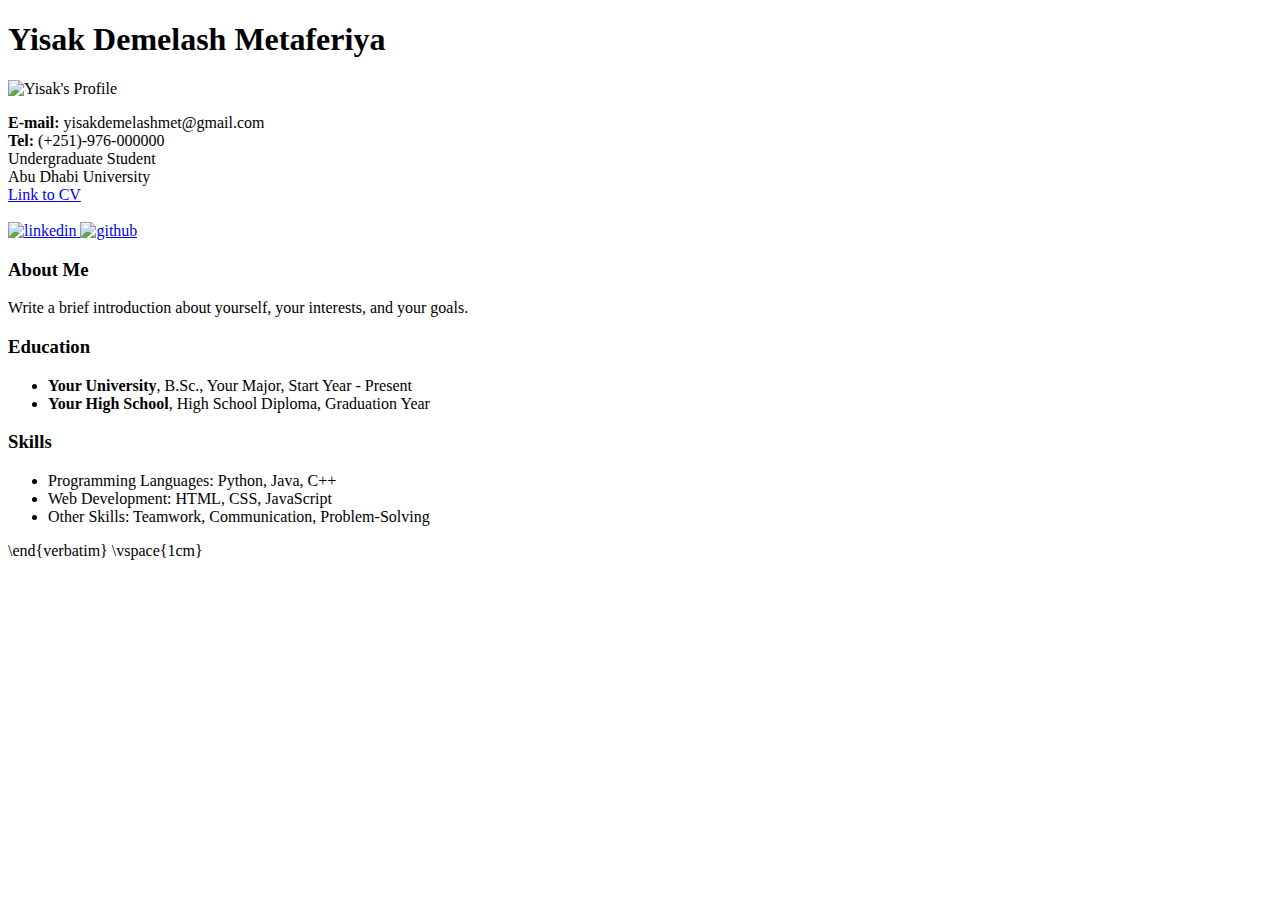
==== index.html @ 1f3a2b0a "editing email index.html" ====
<!DOCTYPE html>
<html lang="en">
<head>
  <meta charset="utf-8">
  <meta http-equiv="X-UA-Compatible" content="IE=edge,chrome=1">

  <title>Yisak Demelash Metaferiya</title>
  <meta name="description" content="Your personal portfolio">

  <link href="style.css" rel="stylesheet">
</head>
<body>
  <div class="container">
    <header>
      <h1>Yisak Demelash Metaferiya</h1>
      <img src="Yisak_profile.jpg" alt="Yisak's Profile" style="width:150px;"><br />
      <p>
        <b>E-mail:</b> yisakdemelashmet@gmail.com <br />
        <b>Tel:</b> (+251)-976-000000<br />
        Undergraduate Student<br />
        Abu Dhabi University<br />
        <a href="./assets/YourCV.pdf">Link to CV</a><br /><br />
        <a href="https://www.linkedin.com/in/yisak-metaferiya-029149290/">
          <img src="./assets/linkedin.png" alt="linkedin" style="width:28px;height:28px;border:0;">
        </a>
        <a href="https://github.com/">
          <img src="./assets/github.png" alt="github" style="width:28px;height:28px;border:0;">
        </a>
      </p>
    </header>

    <section class="content">
      <h3>About Me</h3>
      <p>
        Write a brief introduction about yourself, your interests, and your goals.
      </p>

      <h3>Education</h3>
      <ul>
        <li><b>Your University</b>, B.Sc., Your Major, Start Year - Present</li>
        <li><b>Your High School</b>, High School Diploma, Graduation Year</li>
      </ul>

      <h3>Skills</h3>
      <ul>
        <li>Programming Languages: Python, Java, C++</li>
        <li>Web Development: HTML, CSS, JavaScript</li>
        <li>Other Skills: Teamwork, Communication, Problem-Solving</li>
      </ul>
    </section>
  </div>
</body>
</html>
\end{verbatim}
\vspace{1cm}
---- style.css ----
body{

}
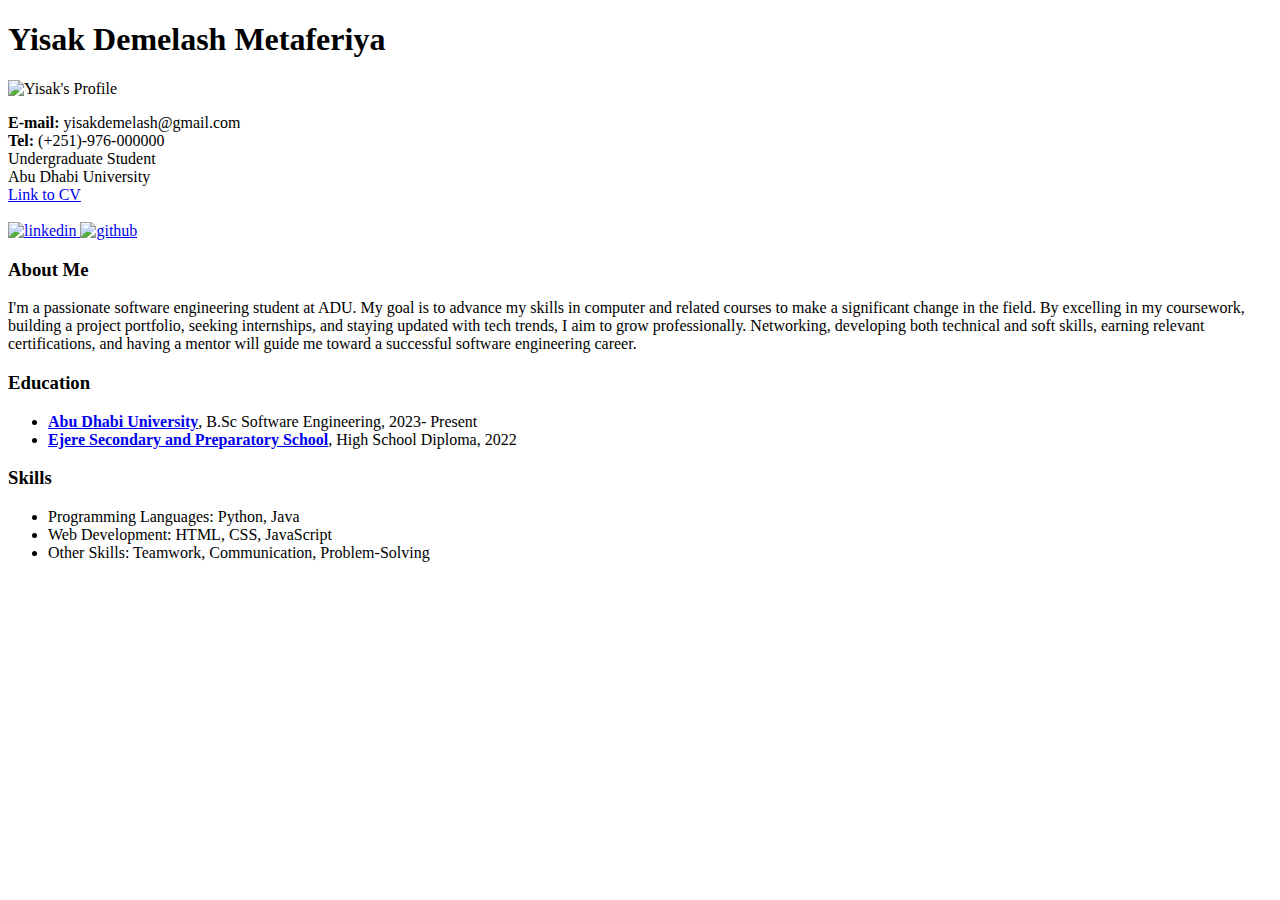
==== commit 72bddb02: "images styled index.html" ====
--- a/index.html
+++ b/index.html
@@ -1,5 +1,6 @@
 <!DOCTYPE html>
 <html lang="en">
+
 <head>
   <meta charset="utf-8">
   <meta http-equiv="X-UA-Compatible" content="IE=edge,chrome=1">
@@ -7,24 +8,27 @@
   <title>Yisak Demelash Metaferiya</title>
   <meta name="description" content="Your personal portfolio">
 
-  <link href="style.css" rel="stylesheet">
+  <link href="css/style.css" rel="stylesheet">
 </head>
+
 <body>
   <div class="container">
     <header>
       <h1>Yisak Demelash Metaferiya</h1>
-      <img src="Yisak_profile.jpg" alt="Yisak's Profile" style="width:150px;"><br />
-      <p>
-        <b>E-mail:</b> yisakdemelashmet@gmail.com <br />
+     <div>
+        <img id="profile" src="assets/Yisak_profile.jpg" alt="Yisak's Profile" ><br />
+    </div>    
+     <p>
+        <b>E-mail:</b> yisakdemelash@gmail.com <br />
         <b>Tel:</b> (+251)-976-000000<br />
         Undergraduate Student<br />
         Abu Dhabi University<br />
-        <a href="./assets/YourCV.pdf">Link to CV</a><br /><br />
+        <a href="./assets/mysampleCV.pdf">Link to CV</a><br /><br />
         <a href="https://www.linkedin.com/in/yisak-metaferiya-029149290/">
-          <img src="./assets/linkedin.png" alt="linkedin" style="width:28px;height:28px;border:0;">
+          <img src="./assets/linkedin-48.png" alt="linkedin" id="lik_img">
         </a>
-        <a href="https://github.com/">
-          <img src="./assets/github.png" alt="github" style="width:28px;height:28px;border:0;">
+        <a href="https://github.com/Yisak-E/">
+          <img id="git_img" src="assets/github-48.png" alt="github">
         </a>
       </p>
     </header>
@@ -32,24 +36,27 @@
     <section class="content">
       <h3>About Me</h3>
       <p>
-        Write a brief introduction about yourself, your interests, and your goals.
-      </p>
+      I'm a passionate software engineering student at ADU. My goal is to advance my skills in computer and related courses to
+      make a significant change in the field. By excelling in my coursework, building a project portfolio, seeking
+      internships, and staying updated with tech trends, I aim to grow professionally. Networking, developing both technical
+      and soft skills, earning relevant certifications, and having a mentor will guide me toward a successful software
+      engineering career. 
+  </p>
 
       <h3>Education</h3>
       <ul>
-        <li><b>Your University</b>, B.Sc., Your Major, Start Year - Present</li>
-        <li><b>Your High School</b>, High School Diploma, Graduation Year</li>
+        <li><b><a href="https://www.adu.ac.ae/">Abu Dhabi University</a></b>, B.Sc Software Engineering, 2023- Present</li>
+        <li><b><a href="https://www.Coursera.com/">Ejere Secondary and Preparatory School</a></b>, High School Diploma, 2022</li>
       </ul>
 
       <h3>Skills</h3>
       <ul>
-        <li>Programming Languages: Python, Java, C++</li>
+        <li>Programming Languages: Python, Java</li>
         <li>Web Development: HTML, CSS, JavaScript</li>
         <li>Other Skills: Teamwork, Communication, Problem-Solving</li>
       </ul>
     </section>
   </div>
 </body>
+
 </html>
-\end{verbatim}
-\vspace{1cm}
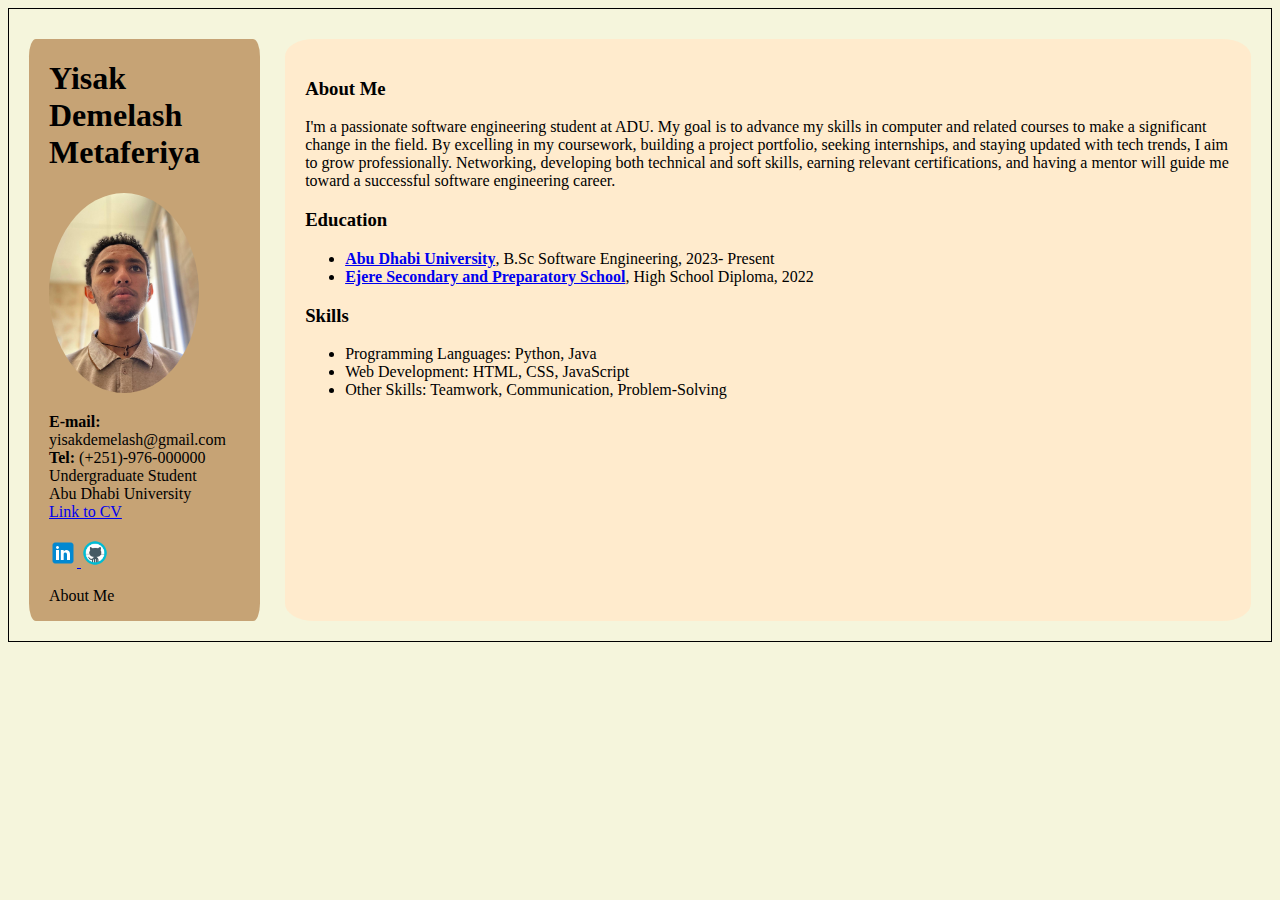
==== commit b99875de: "adding relative links to index.html" ====
--- a/index.html
+++ b/index.html
@@ -30,6 +30,7 @@
         <a href="https://github.com/Yisak-E/">
           <img id="git_img" src="assets/github-48.png" alt="github">
         </a>
+       <p><a>About Me</a></p>
       </p>
     </header>
 
--- a/css/style.css
+++ b/css/style.css
@@ -0,0 +1,40 @@
+body{
+background-color: beige;
+
+}
+
+body > div{
+  display: flex;
+  flex-direction: row;
+  padding-left: 20px;
+  padding-top: 30px;
+ border: 1px solid;
+ padding-bottom: 20px;
+}
+#git_img{
+    width: 28px;
+    height: 28px;
+}
+#lik_img{
+    width: 28px;
+    height: 28px;
+}
+header{
+    width:700px;
+    padding-left: 20px;
+    margin-right:25px ;
+    background-color: rgb(198, 163, 117);
+    border-radius: 3%;
+}
+.content{
+    padding: 20px;
+    background-color: blanchedalmond;
+    margin-right: 20px;
+    border-radius: 3%;
+
+}
+
+#profile{
+    width:150px;
+    border-radius: 50%;
+}
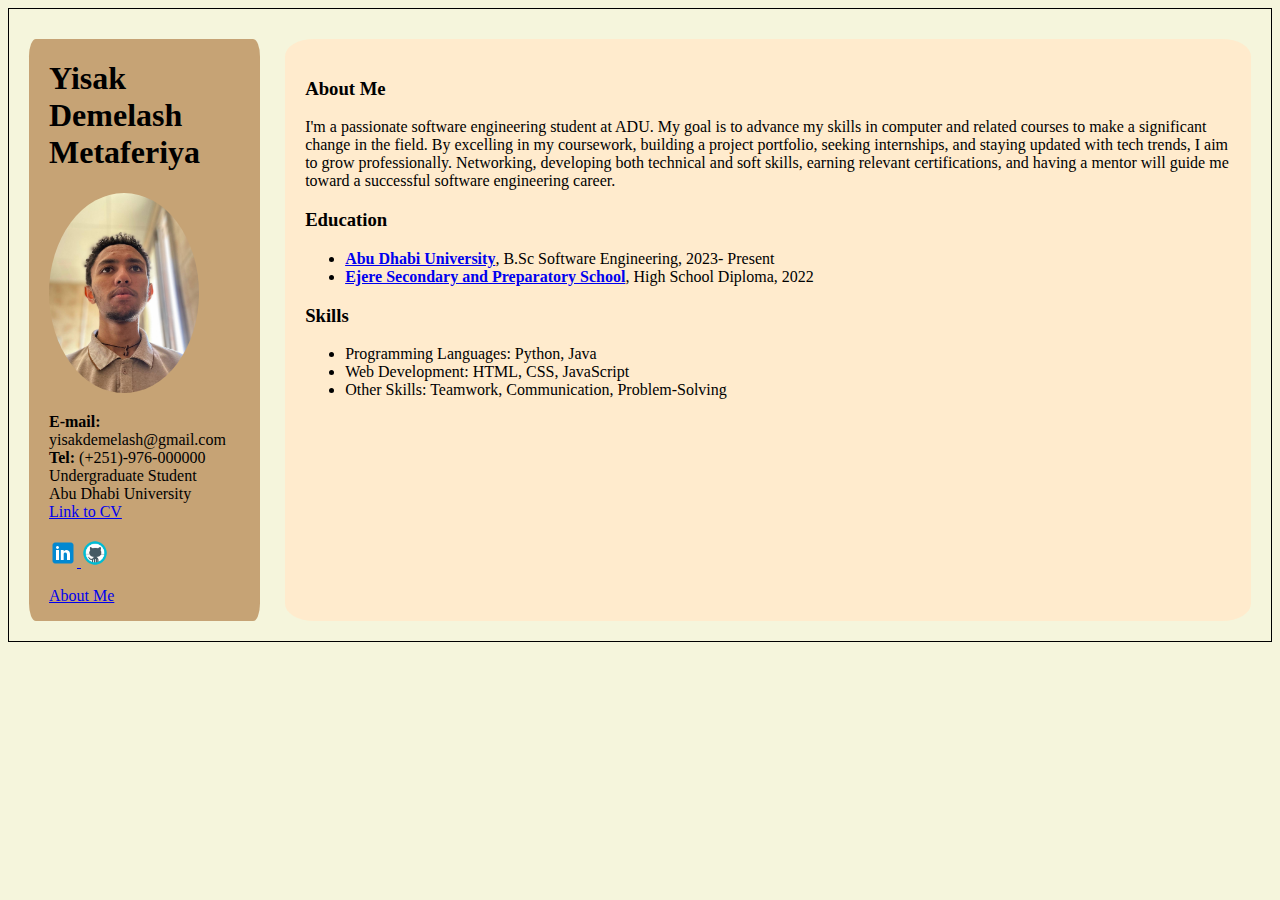
==== commit 261b082b: "modifying anchor index.html" ====
--- a/index.html
+++ b/index.html
@@ -30,7 +30,7 @@
         <a href="https://github.com/Yisak-E/">
           <img id="git_img" src="assets/github-48.png" alt="github">
         </a>
-       <p><a>About Me</a></p>
+       <p><a href="additional/about.html">About Me</a></p>
       </p>
     </header>
 
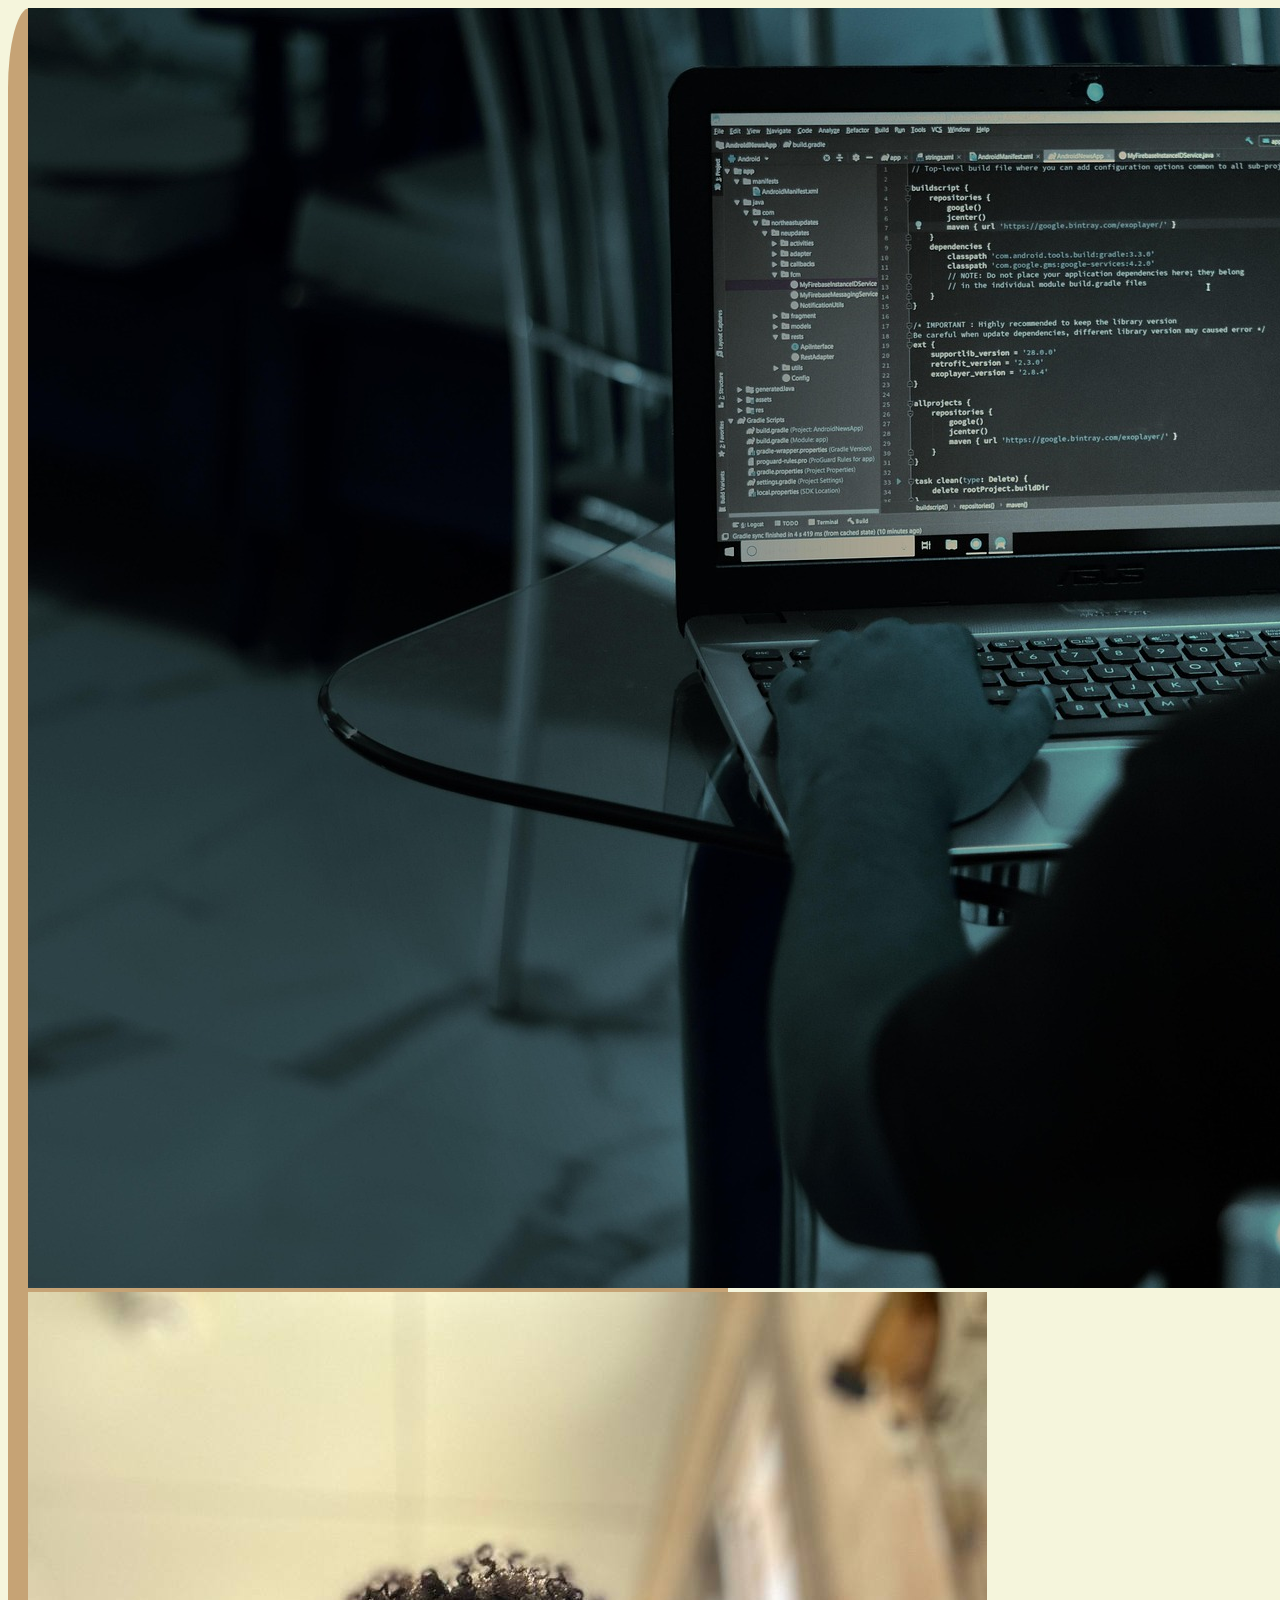
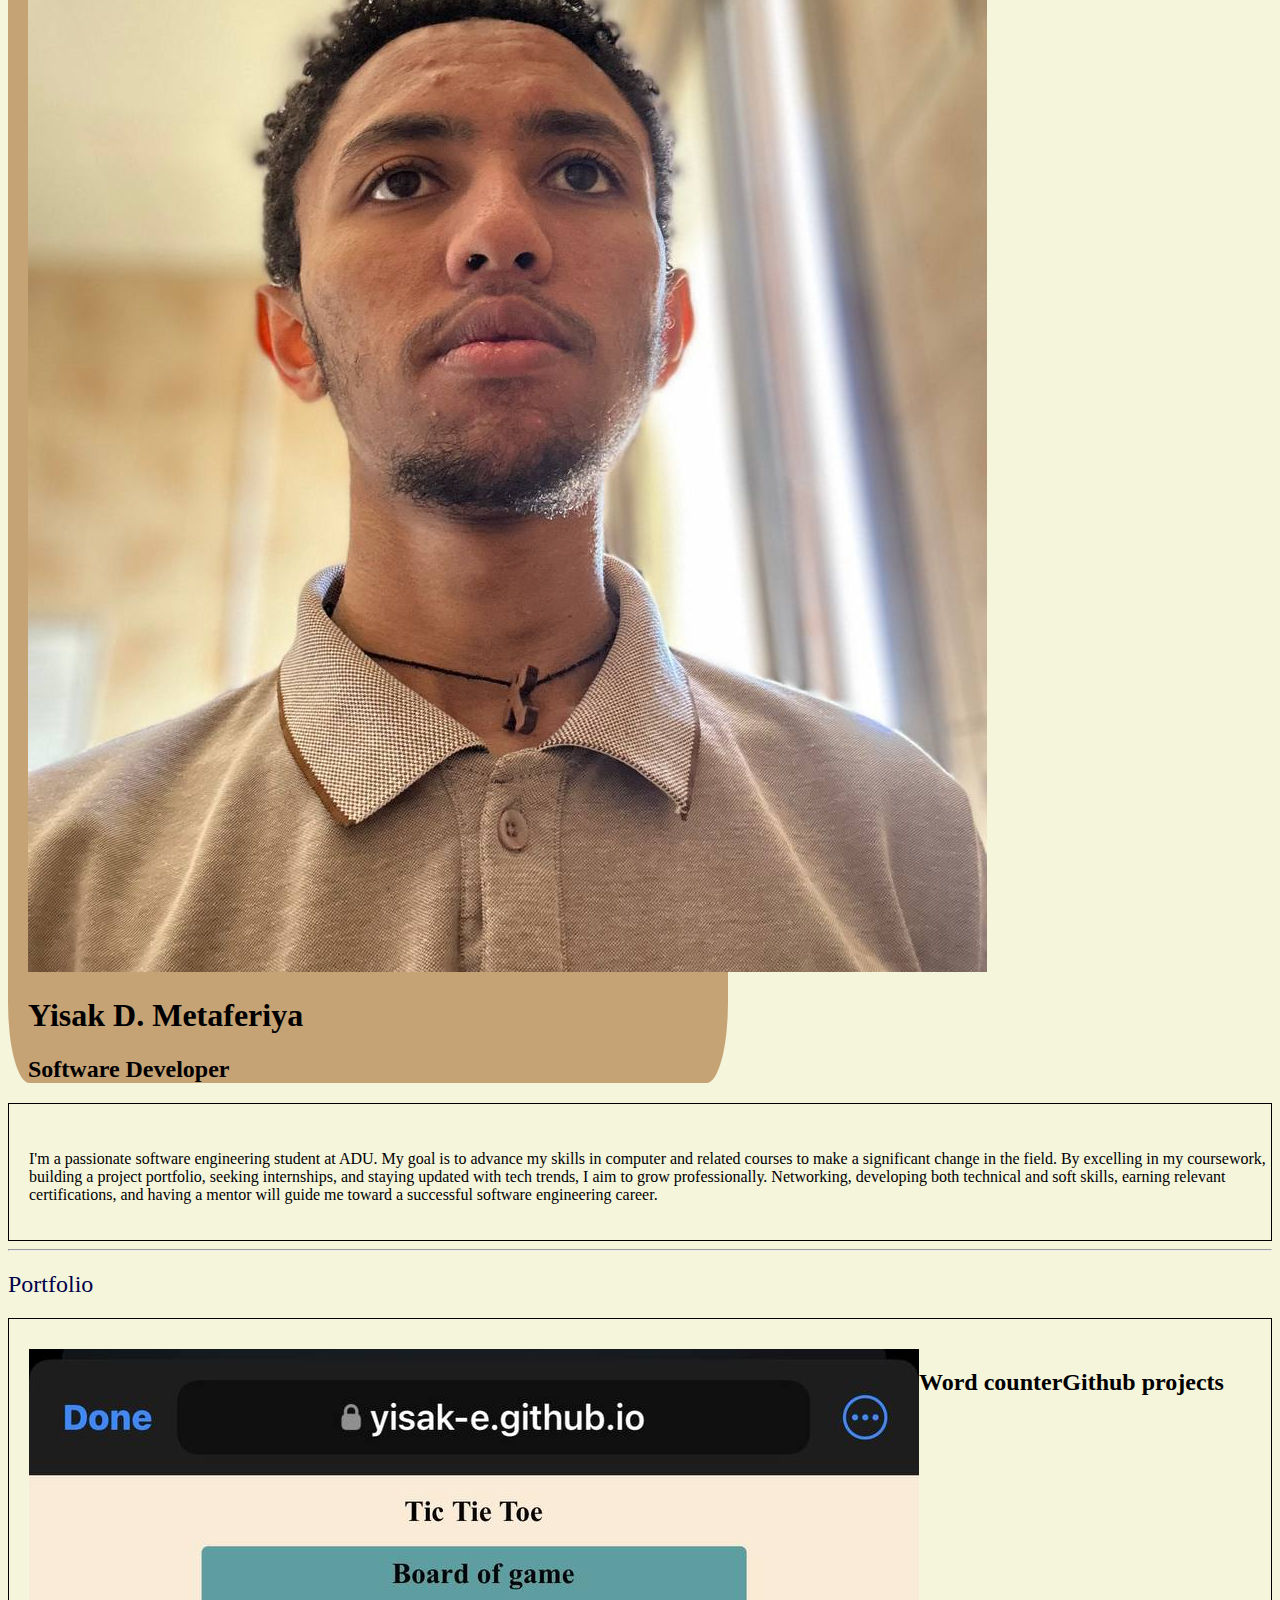
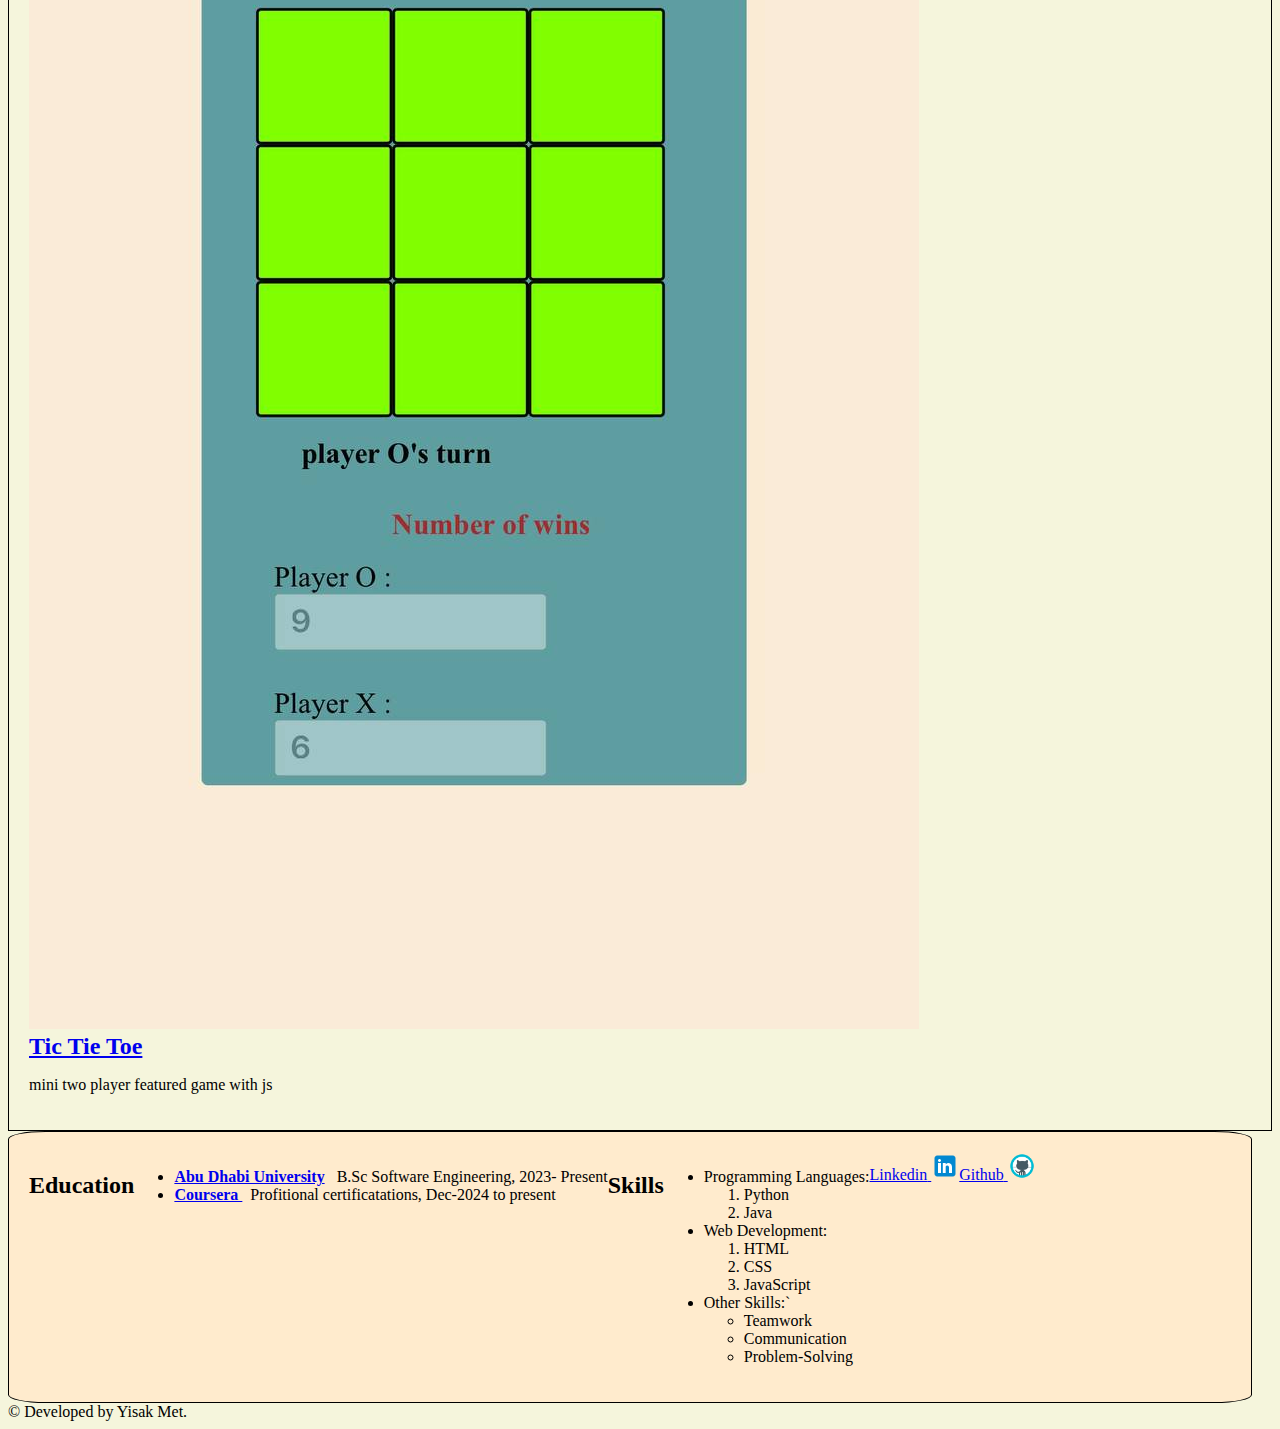
==== commit 5e7961b9: "new update 001 index.html" ====
--- a/index.html
+++ b/index.html
@@ -1,63 +1,105 @@
 <!DOCTYPE html>
 <html lang="en">
+    <head>
+        <title>Portofolio</title>
+        <meta charset="utf-8">
+        <meta name="description" content="personal mini profile">
+        <link rel="stylesheet" href="css/style.css">
+    </head>
+    <body>
+        <header>
+            <nav>
+                
+            </nav>
+            <div id="profile_img">
+                <img src="assets/back_image.jpg" alt="Profile Background" id="img4back">
+                <img src="assets/Yisak_profile.jpg" alt="profile image" id="imgOfront">
+            </div>
+            <h1>Yisak D. Metaferiya</h1>
+            <h2>Software Developer</h2>
+        </header>
+        <div>
+            <p>
+                I'm a passionate software engineering student at ADU. My goal is to advance my skills in computer and related
+                courses to
+                make a significant change in the field. By excelling in my coursework, building a project portfolio, seeking
+                internships, and staying updated with tech trends, I aim to grow professionally. Networking, developing both
+                technical
+                and soft skills, earning relevant certifications, and having a mentor will guide me toward a successful software
+                engineering career.
+            </p>
+        </div>
+        <hr>
+        <h2 style="font-weight: 500; color: rgb(0, 0, 72);">Portfolio</h2>
+        
+        <div id="portf_parts">
+            <div class="ports">
+                <div class="port_img">
+                    <img src="assets/tic.jpg" alt="tic" id="tic_img_sam">
+                </div>
+                <div>
+                    <h2  style="margin: 0;"><a class="tic_link" href="https://yisak-e.github.io/Tic_Tie_Toe-with_js/">Tic Tie Toe</a></h2>
+                    <p>mini two player featured game with js</p>
+                    
+                </div>
+            </div>
+            <div class="ports">
+                <div class="port_img"></div>
+                <div>
+                    <h2>Word counter</h2>
+                </div>
+            </div>
+            <div class="ports">
+                <div class="port_img"></div>
+                <div>
+                    <h2>Github projects</h2>
+                </div>
+            </div>
+        </div>
+        <div class="content">
 
-<head>
-  <meta charset="utf-8">
-  <meta http-equiv="X-UA-Compatible" content="IE=edge,chrome=1">
-
-  <title>Yisak Demelash Metaferiya</title>
-  <meta name="description" content="Your personal portfolio">
-
-  <link href="css/style.css" rel="stylesheet">
-</head>
-
-<body>
-  <div class="container">
-    <header>
-      <h1>Yisak Demelash Metaferiya</h1>
-     <div>
-        <img id="profile" src="assets/Yisak_profile.jpg" alt="Yisak's Profile" ><br />
-    </div>    
-     <p>
-        <b>E-mail:</b> yisakdemelash@gmail.com <br />
-        <b>Tel:</b> (+251)-976-000000<br />
-        Undergraduate Student<br />
-        Abu Dhabi University<br />
-        <a href="./assets/mysampleCV.pdf">Link to CV</a><br /><br />
-        <a href="https://www.linkedin.com/in/yisak-metaferiya-029149290/">
-          <img src="./assets/linkedin-48.png" alt="linkedin" id="lik_img">
-        </a>
-        <a href="https://github.com/Yisak-E/">
-          <img id="git_img" src="assets/github-48.png" alt="github">
-        </a>
-       <p><a href="additional/about.html">About Me</a></p>
-      </p>
-    </header>
-
-    <section class="content">
-      <h3>About Me</h3>
-      <p>
-      I'm a passionate software engineering student at ADU. My goal is to advance my skills in computer and related courses to
-      make a significant change in the field. By excelling in my coursework, building a project portfolio, seeking
-      internships, and staying updated with tech trends, I aim to grow professionally. Networking, developing both technical
-      and soft skills, earning relevant certifications, and having a mentor will guide me toward a successful software
-      engineering career. 
-  </p>
-
-      <h3>Education</h3>
-      <ul>
-        <li><b><a href="https://www.adu.ac.ae/">Abu Dhabi University</a></b>, B.Sc Software Engineering, 2023- Present</li>
-        <li><b><a href="https://www.Coursera.com/">Ejere Secondary and Preparatory School</a></b>, High School Diploma, 2022</li>
-      </ul>
-
-      <h3>Skills</h3>
-      <ul>
-        <li>Programming Languages: Python, Java</li>
-        <li>Web Development: HTML, CSS, JavaScript</li>
-        <li>Other Skills: Teamwork, Communication, Problem-Solving</li>
-      </ul>
-    </section>
-  </div>
-</body>
+            <h2>Education</h2>
+            <ul>
+                <li><b><a href="https://www.adu.ac.ae/">Abu Dhabi University</a></b> &nbsp; B.Sc Software Engineering, 2023- Present
+                </li>
+                <li><b><a href="https://www.Coursera.com/">Coursera </a></b> &nbsp; Profitional certificatations,
+                    Dec-2024 to present</li>
+            </ul>
+        
+            <h2>Skills</h2>
+            <ul>
+                <li>Programming Languages:
+                    <ol>
+                        <li>Python</li>
+                        <li>Java</li>
+                    </ol>
+                <li>Web Development: 
+                    <ol>
+                        <li>HTML</li>
+                        <li>CSS</li>
+                        <li>JavaScript</li>
+                    </ol>
+                <li>Other Skills:`
+                    <ul>
+                        <li>Teamwork</li>
+                        <li>Communication </li>
+                        <li>Problem-Solving</li>
+                    </ul>
+                </li>
+            </ul>
+        
+                <a href="https://www.linkedin.com/in/yisak-metaferiya-029149290/">
+                    <label for="linkedin">Linkedin</label>
+                    <img src="./assets/linkedin-48.png" alt="linkedin" id="lik_img">
+                </a>
+                <br>
+                <a href="https://github.com/Yisak-E/">
+                    <label for="github">Github</label>
+                    <img id="git_img" src="assets/github-48.png" alt="github">
+                </a>
+        </div>
+        <script src="script/main.js"></script>
+        <footer>&copy; Developed by Yisak Met.</footer>
+    </body>
 
 </html>
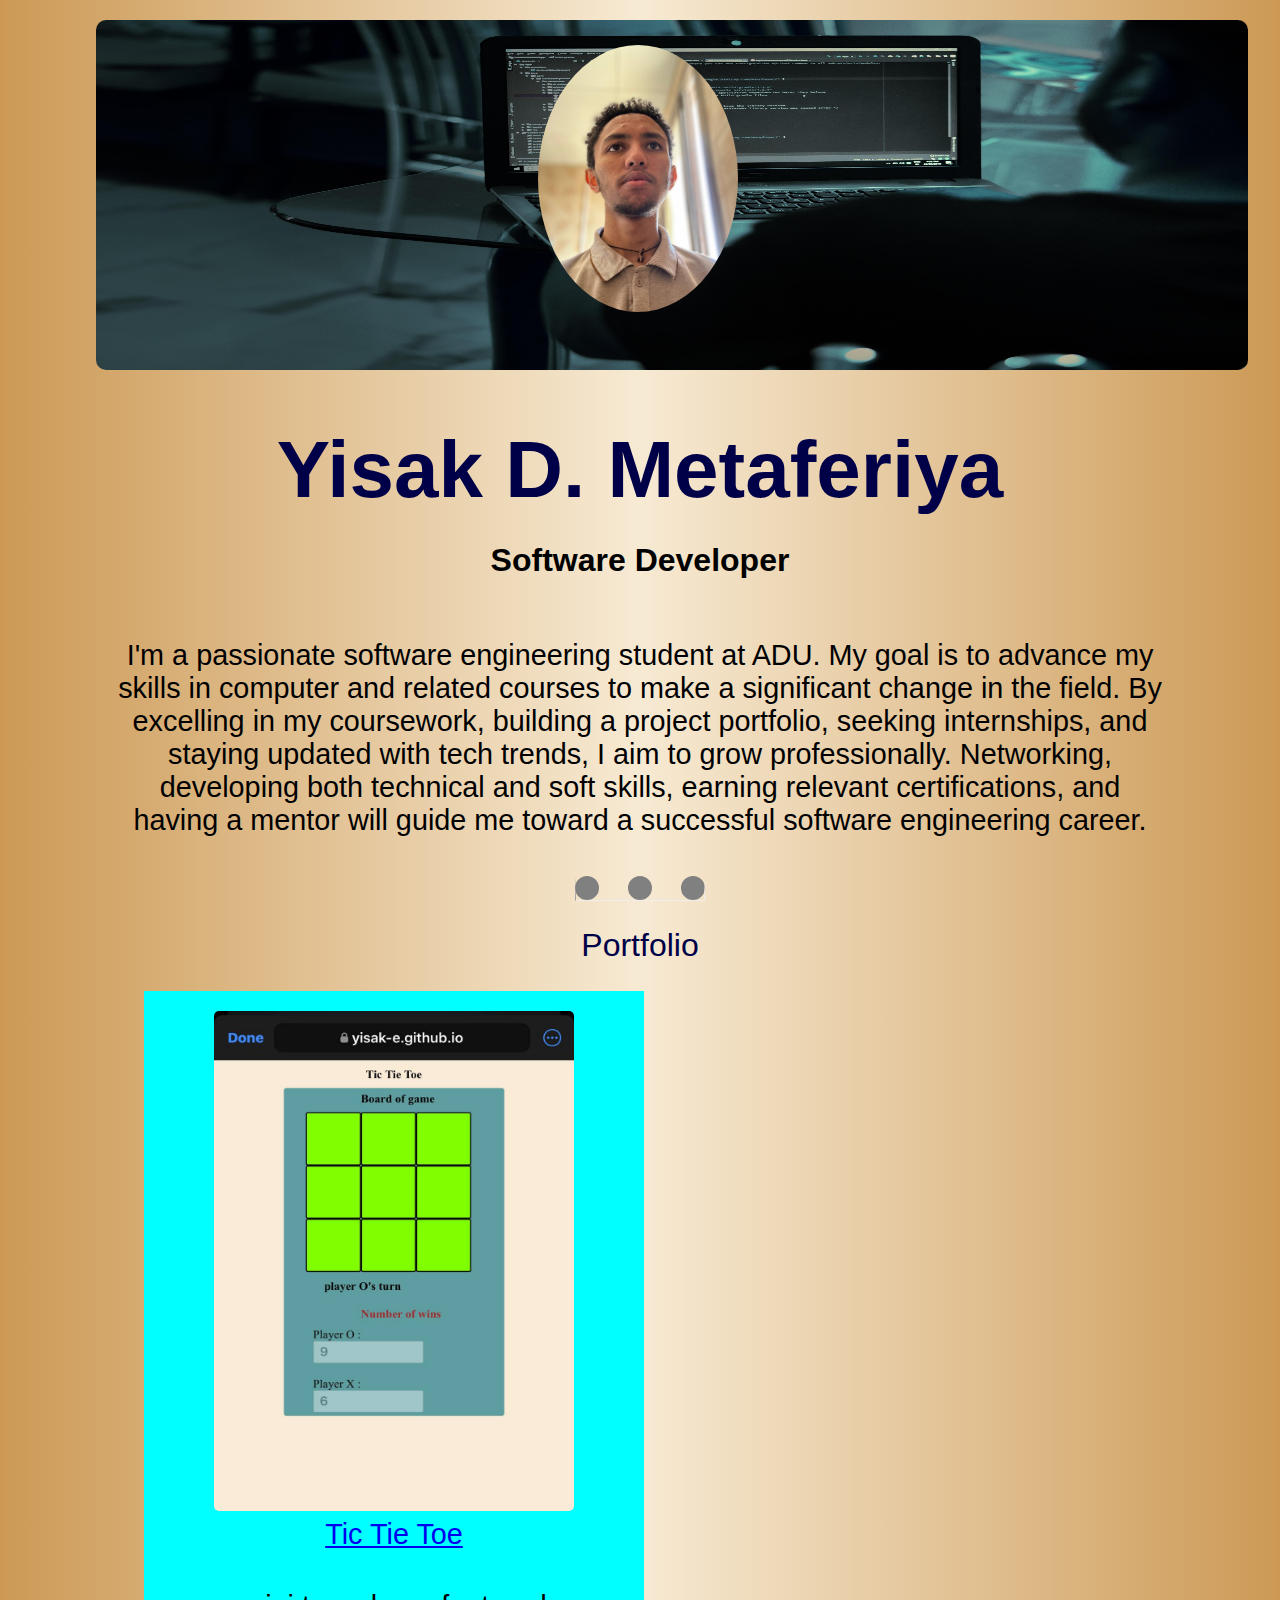
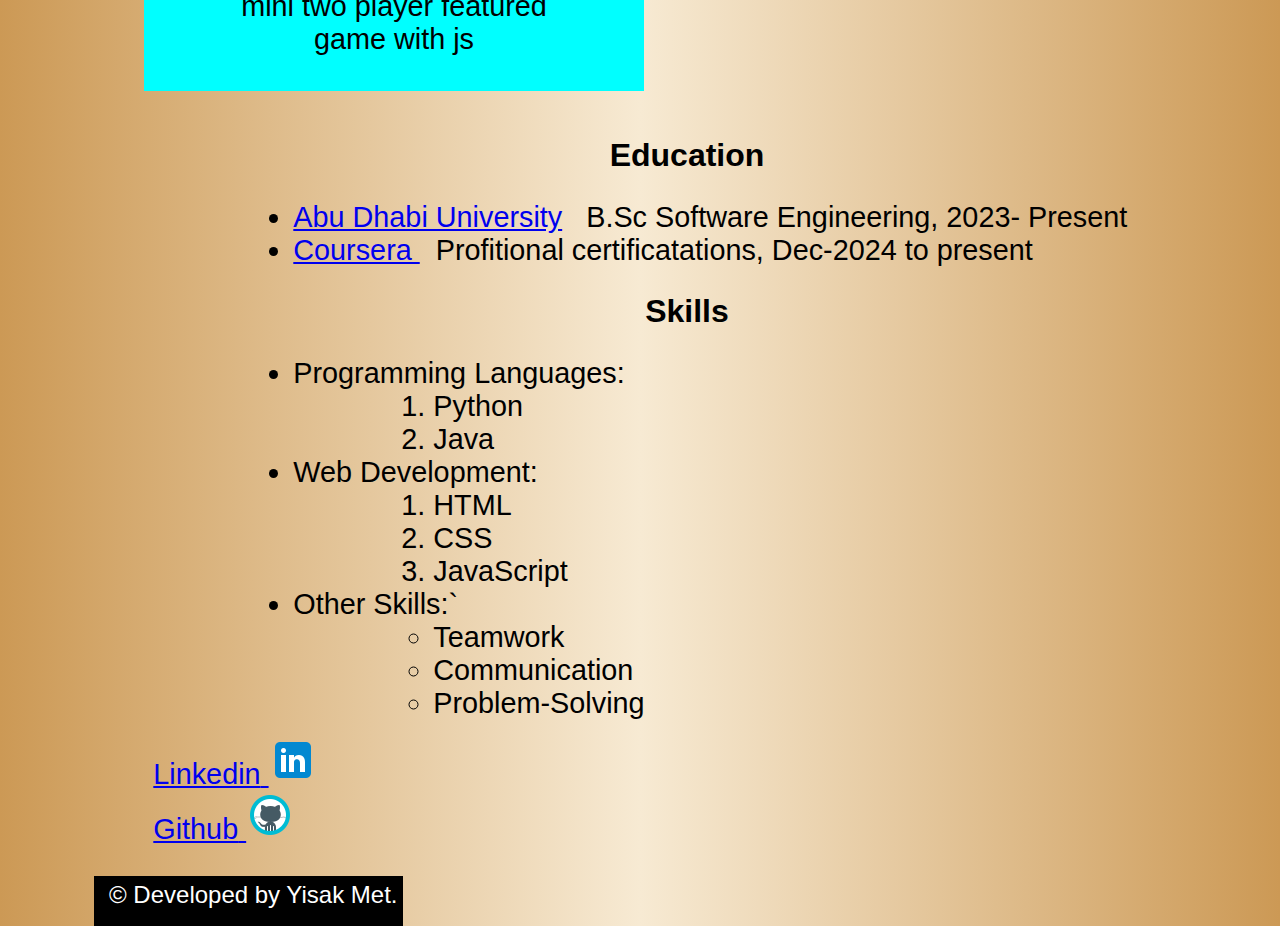
==== commit ac017097: "Update index.html" ====
--- a/index.html
+++ b/index.html
@@ -43,7 +43,7 @@
                     
                 </div>
             </div>
-            <div class="ports">
+<!--             <div class="ports">
                 <div class="port_img"></div>
                 <div>
                     <h2>Word counter</h2>
@@ -55,7 +55,7 @@
                     <h2>Github projects</h2>
                 </div>
             </div>
-        </div>
+        </div> -->
         <div class="content">
 
             <h2>Education</h2>
--- a/css/style.css
+++ b/css/style.css
@@ -1,40 +1,124 @@
+*{
+    box-sizing: border-box;
+   
+}
 body{
-background-color: beige;
+    margin: 0;
+   
+    background: linear-gradient(to right, #c95, #f7ead3, #c95);
+    font-family: -apple-system, BlinkMacSystemFont, "Segoe UI", Roboto, "Helvetica Neue", Arial, "Noto Sans", sans-serif, "Apple Color Emoji", "Segoe UI Emoji", "Segoe UI Symbol", "Noto Color Emoji";
+   
+}
+header, #profile_img, #img4back{
+    display: flex;
+    flex-direction: column;
+    align-self: center;
+}
+header{
+    width:100%;
+    height: 600px;
+    display: flex;
+    flex-direction: column;
+    
+}
+h1{
+    text-align: center;
+    font-size: 5em;
+    color: rgb(0, 0, 72);
+    margin-bottom: 0;
+    
+}
+h2{
+    text-align: center;
+    font-size: 2em;
+   
+}
+#profile_img{
+width: 90%;
+height: 350px;
+margin-top: 20px;
 
 }
 
-body > div{
-  display: flex;
-  flex-direction: row;
-  padding-left: 20px;
-  padding-top: 30px;
- border: 1px solid;
- padding-bottom: 20px;
-}
-#git_img{
-    width: 28px;
-    height: 28px;
-}
-#lik_img{
-    width: 28px;
-    height: 28px;
-}
-header{
-    width:700px;
-    padding-left: 20px;
-    margin-right:25px ;
-    background-color: rgb(198, 163, 117);
-    border-radius: 3%;
-}
-.content{
-    padding: 20px;
-    background-color: blanchedalmond;
-    margin-right: 20px;
-    border-radius: 3%;
+
+#img4back{
+width: 100%;
+height: 100%;
+border-radius: 10px;
+
 
 }
-
-#profile{
-    width:150px;
+#imgOfront{
+    position: absolute;
+    top: 5%;
+    left: 42%;
+    width: 200px;
     border-radius: 50%;
+    
 }
+#imgOfront:hover{
+   transform: rotate(3deg);
+}
+p{
+    font-weight: 400;
+    font-size: 1.8rem;
+    padding: 10px 50px;
+    text-align: center;
+}
+hr{
+    box-sizing: content-box;
+    color: gray;
+    width: 10%;
+    border-top-style: dotted ;
+    border-top-width: 1.5rem;
+   
+}
+#portf_parts{
+width:fit-content;
+display: flex;
+flex-wrap: wrap;
+padding-left: 30px;
+}
+.ports{
+    width: 500px;
+    height: 700px;
+    background-color: aqua;
+    margin:0 0 20px 50px ;
+    align-self: center;
+}
+#tic_img_sam{
+    width:80%;
+    margin-left: 10%;
+    margin-top: 20px;
+    height: 500px;
+    border-radius: 5px;
+}
+li{
+    align-self: center;
+    font-weight: 400;
+    font-size: 1.8rem;
+    
+    margin-left: 100px;
+}
+a{
+    align-self: center;
+    font-weight: 400;
+    font-size: 1.8rem;
+    }
+div{
+    width: 90%;
+    margin-left: 5%;
+}
+footer{
+    background-color: black;
+    color: rgb(255, 255, 255);
+    height: 50px;
+    padding:5px 5px 5px 15px;
+    margin-top: 30px;
+    font-size: x-large;
+}
+.tic_link:hover{
+    font-size: 40px;
+    font-weight: 900;
+    font-family: 'Courier New', Courier, monospace;
+}
